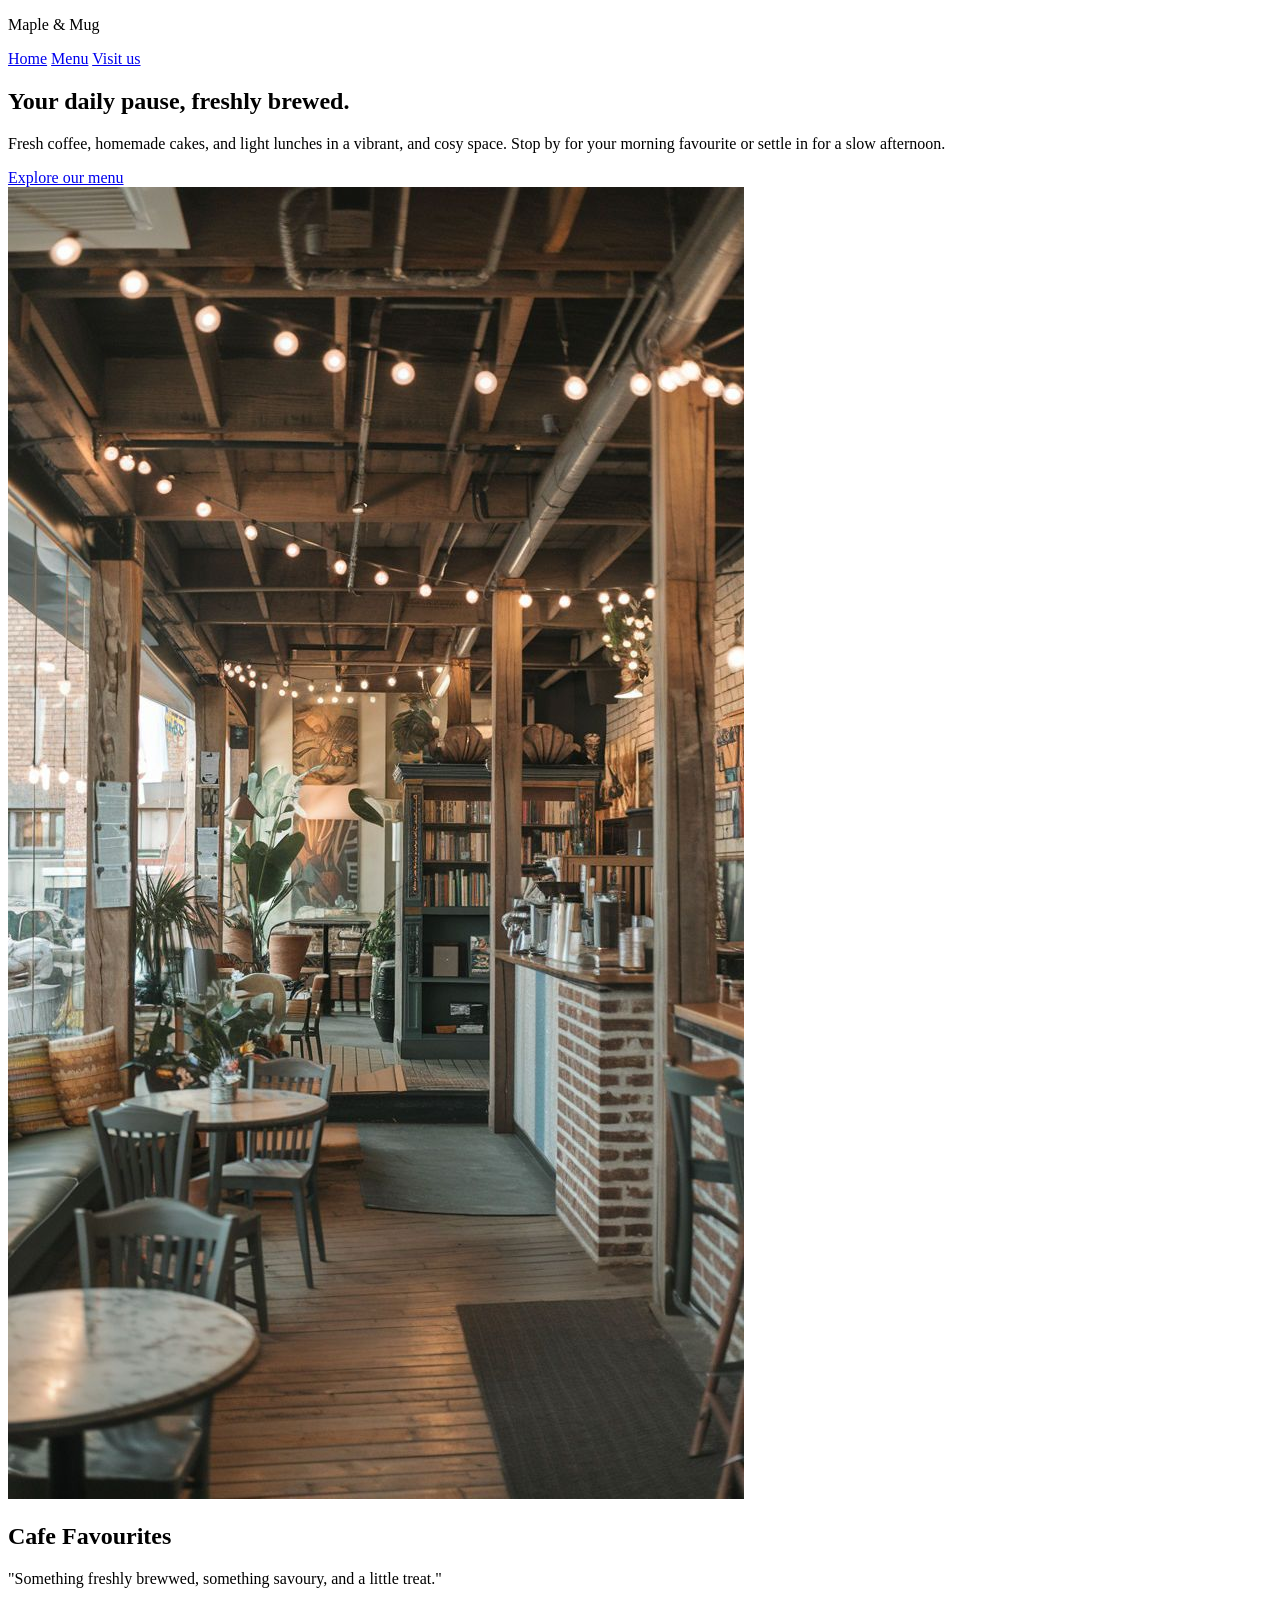
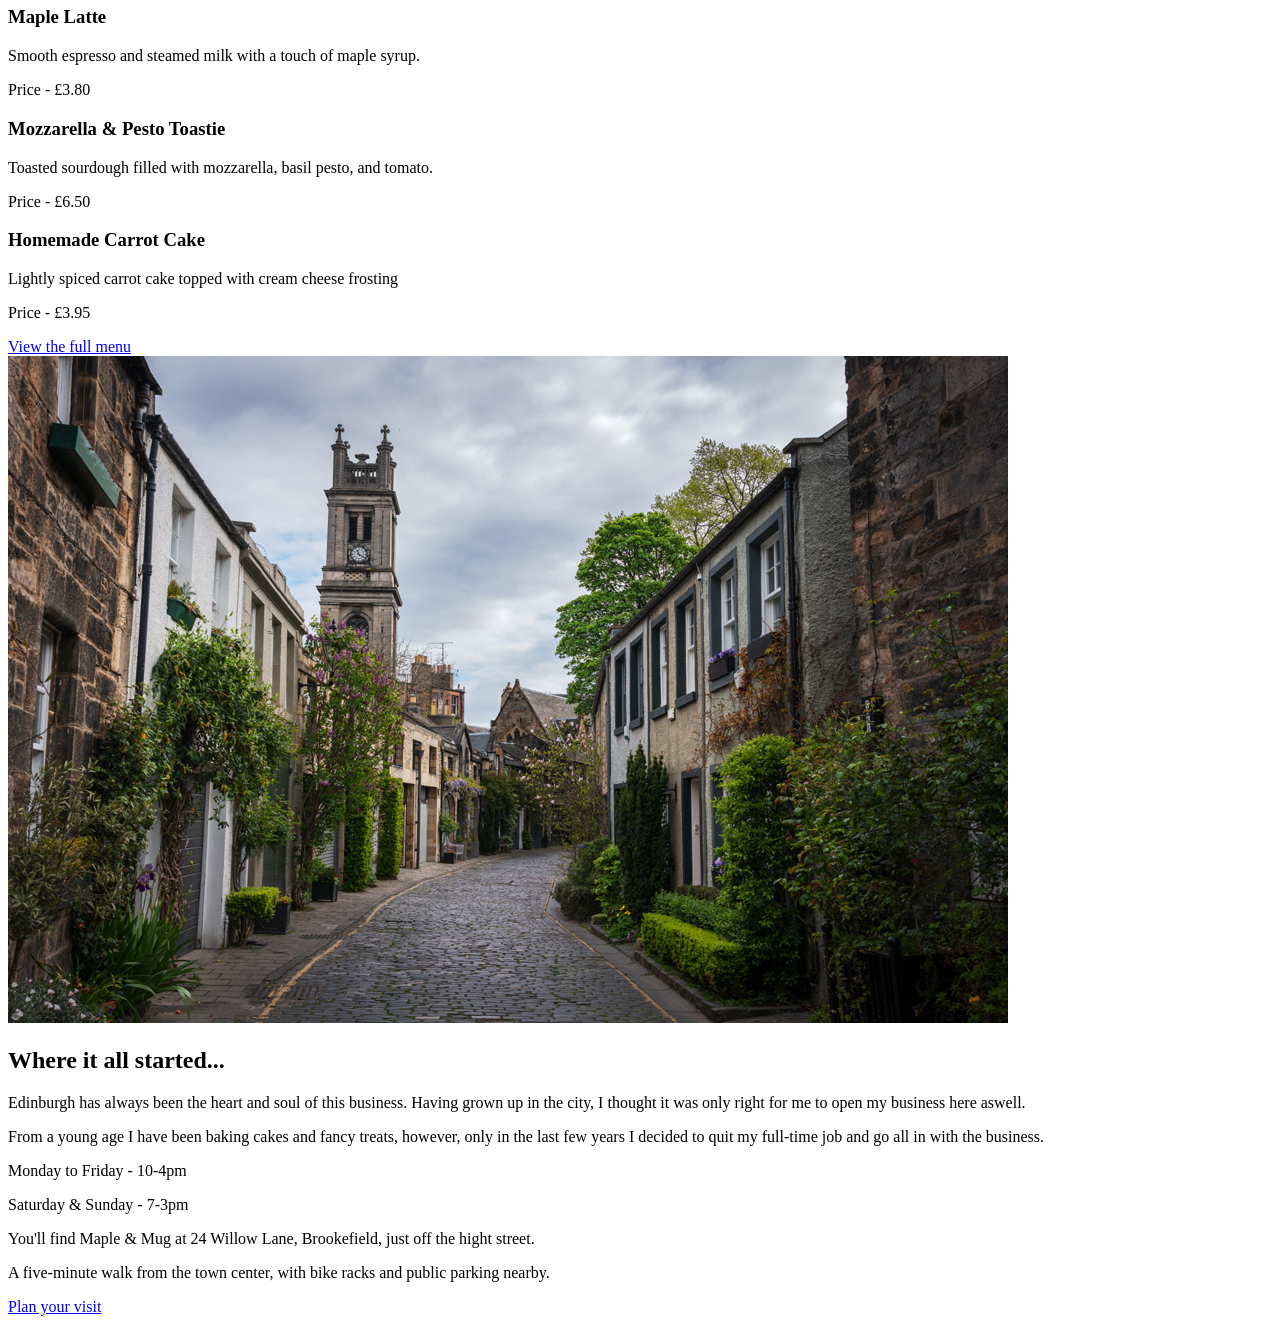
==== maple-and-mug/index.html @ d661c894 "Maple & Mug start" ====
<!DOCTYPE html>
<html lang="en">
    <head>
        <meta charset="UTF-8">
        <meta name="viewport" content="width=device-width, initial-scale=1.0">
        <title>Maple & Mug | Coffee Shop</title>
        <link rel="stylesheet" href="css/style.css">
    </head>
    <body>
        <header>
            <p class="brand">Maple & Mug</p>
            <nav class="navbar">
                <div class="nav-links">
                    <a href="index.html">Home</a>
                    <a href="menu.html">Menu</a>
                    <a href="visit.html">Visit us</a>
                </div>
            </nav>
            <main class="page-content">
                <section id="home" class="hero">
                    <div class="hero-content">
                        <h1>Your daily pause, freshly brewed.</h1>
                        <p>Fresh coffee, homemade cakes, and light lunches in a vibrant, and cosy space. Stop by for your morning favourite or settle in for a slow afternoon.</p>
                        <a href="menu.html" class="menu-button">Explore our menu</a>
                    </div>
                    <div class="hero-image">
                        <img src="images/cafe.jpg" alt="A warm, cosy cafe located in the heart of Edinburgh.">
                    </div>
                </section>
                <section id="favourites" class="favourites-preview">
                    <h2>Cafe Favourites</h2>
                    <p>"Something freshly brewwed, something savoury, and a little treat."</p>
                    <div class="favourites-grid">
                        <article class="favourites-card">
                            <h3>Maple Latte</h3>
                            <p>Smooth espresso and steamed milk with a touch of maple syrup.</p>
                            <p>Price - £3.80</p>
                        </article>
                        <article class="favourites-card">
                            <h3>Mozzarella & Pesto Toastie</h3>
                            <p>Toasted sourdough filled with mozzarella, basil pesto, and tomato.</p>
                            <p>Price - £6.50</p>
                        </article>
                        <article class="favourites-card">
                            <h3>Homemade Carrot Cake</h3>
                            <p>Lightly spiced carrot cake topped with cream cheese frosting</p>
                            <p>Price - £3.95</p>
                        </article>
                    </div>
                    <a href="menu.html" class="menu-button">View the full menu</a>
                </section>
                <section id="story" class="story-preview">
                    <div class="story-image">
                        <img src="images/city.jpg" alt="Edinburgh City, where Maple & Mug is located.">
                    </div>
                    <div class="story-content">
                        <h2>Where it all started...</h2>
                        <p>Edinburgh has always been the heart and soul of this business. Having grown up in the city, I thought it was only right for me to open my business here aswell.</p>
                        <p>From a young age I have been baking cakes and fancy treats, however, only in the last few years I decided to quit my full-time job and go all in with the business.</p>
                    </div>
                </section>
                <section id="visit" class="visit-preview">
                    <div class="hours">
                        <p>Monday to Friday - 10-4pm</p>
                        <p>Saturday & Sunday - 7-3pm</p>
                    </div>
                    <div class="location">
                        <p>You'll find Maple & Mug at 24 Willow Lane, Brookefield, just off the hight street.</p>
                        <p>A five-minute walk from the town center, with bike racks and public parking nearby.</p>
                    </div>
                    <a href="visit.html" class=visit-button>Plan your visit</a>
                </section>
                <footer>
                    
                </footer>
            </main>
        </header>
    </body>
    

</html>
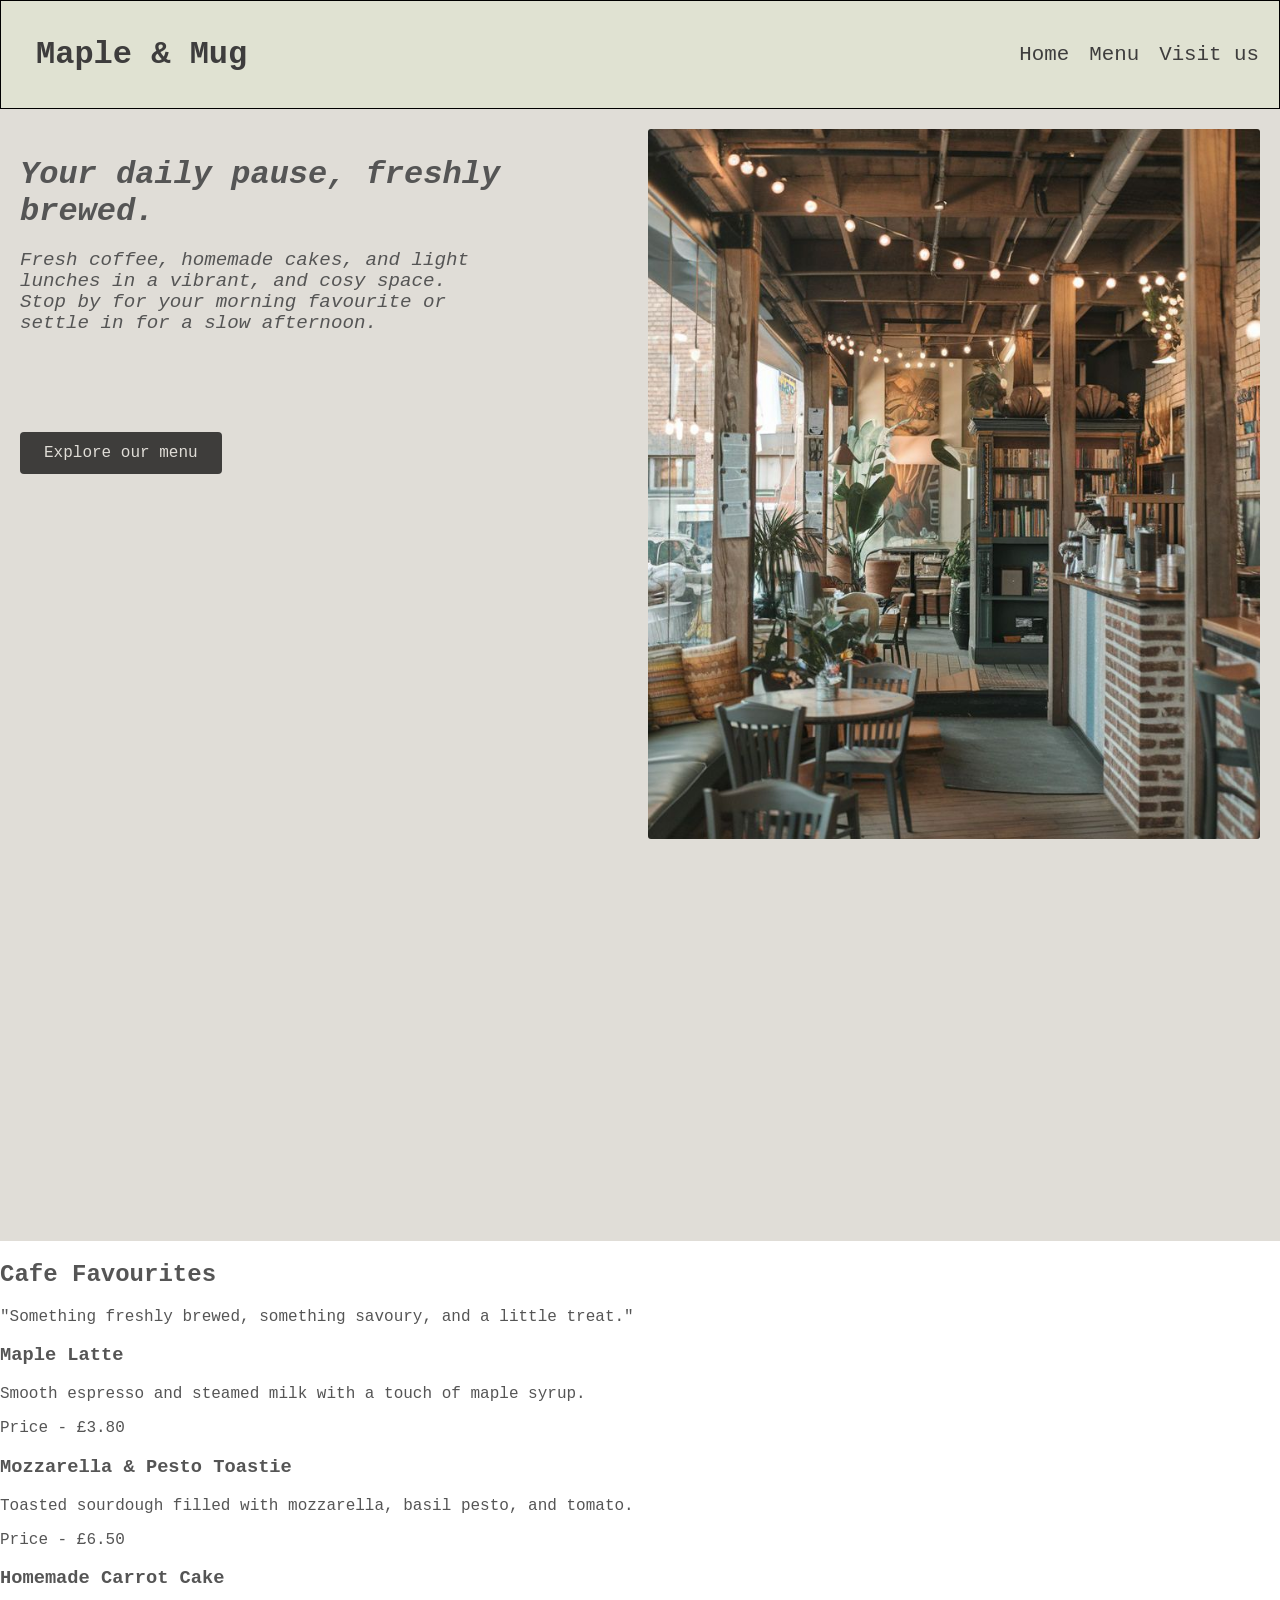
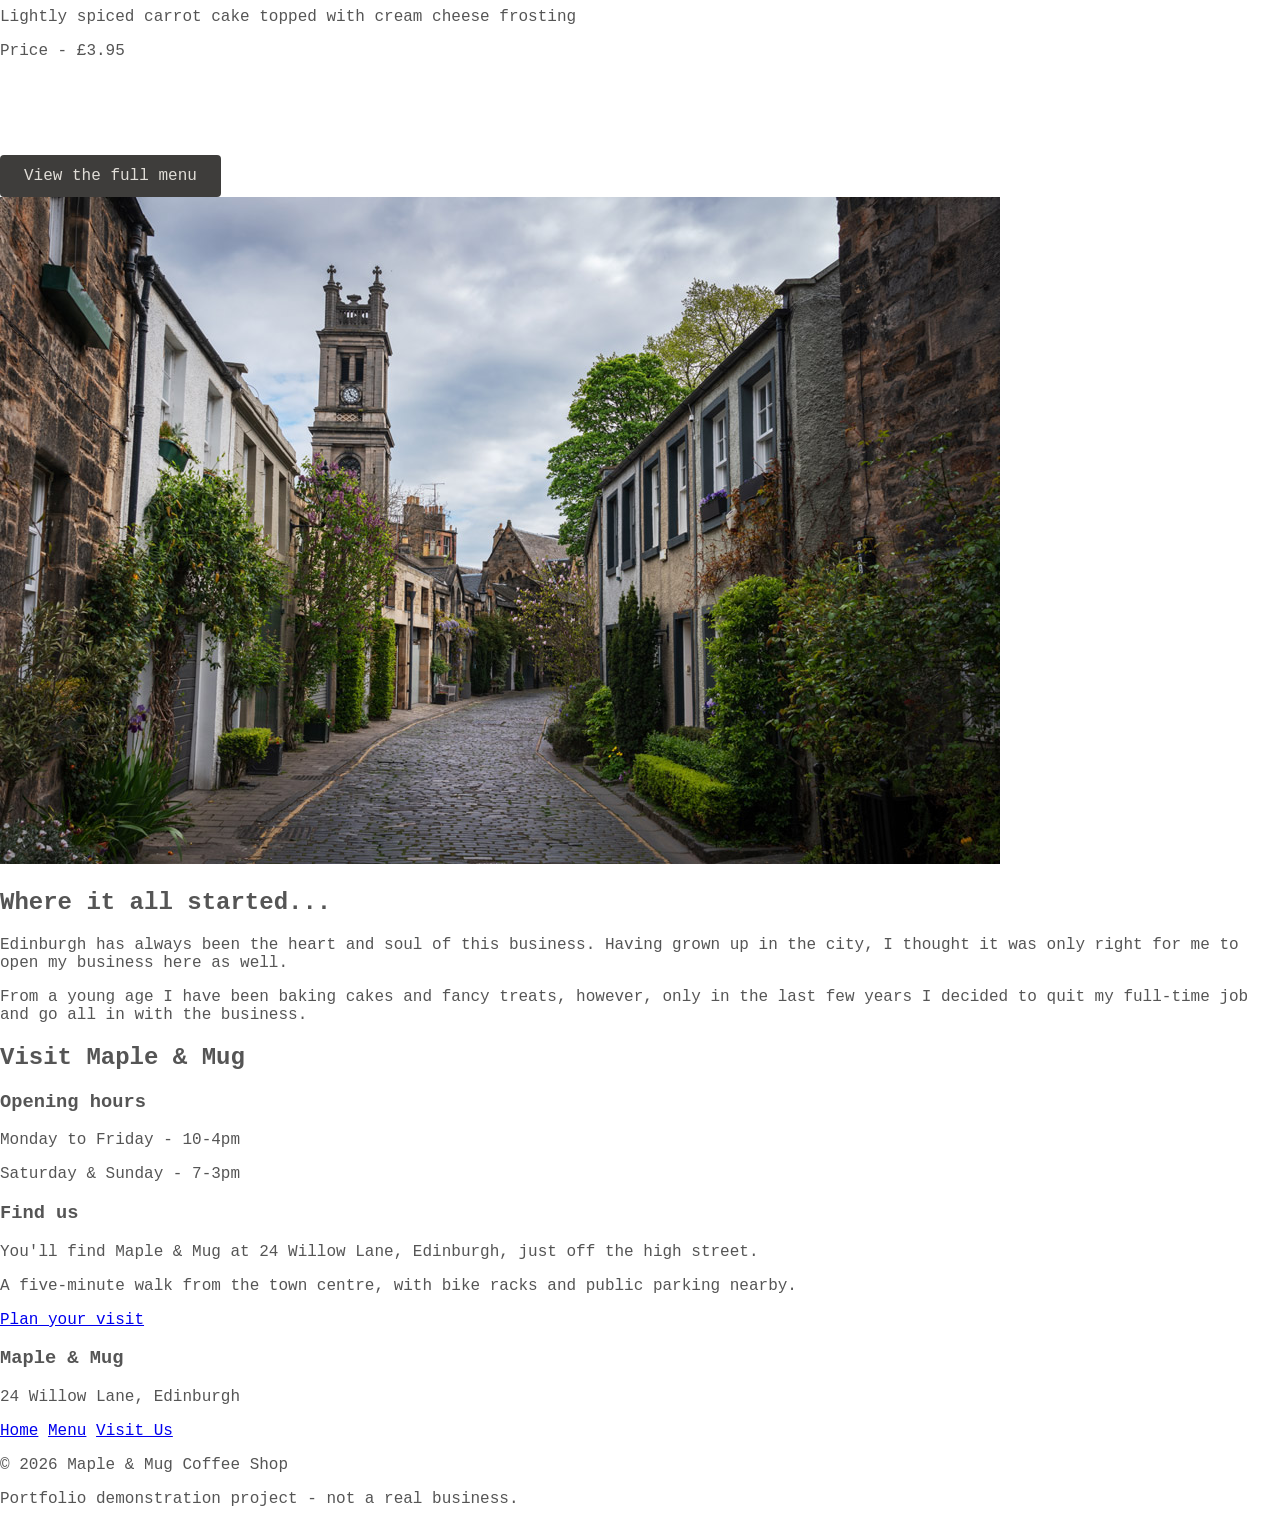
==== commit fb8154d0: "Maple and Mug styling" ====
--- a/maple-and-mug/index.html
+++ b/maple-and-mug/index.html
@@ -9,13 +9,14 @@
     <body>
         <header>
             <p class="brand">Maple & Mug</p>
-            <nav class="navbar">
+            <nav class="navbar" aria-label="Main Navigation">
                 <div class="nav-links">
                     <a href="index.html">Home</a>
                     <a href="menu.html">Menu</a>
                     <a href="visit.html">Visit us</a>
                 </div>
             </nav>
+        </header>
             <main class="page-content">
                 <section id="home" class="hero">
                     <div class="hero-content">
@@ -24,12 +25,12 @@
                         <a href="menu.html" class="menu-button">Explore our menu</a>
                     </div>
                     <div class="hero-image">
-                        <img src="images/cafe.jpg" alt="A warm, cosy cafe located in the heart of Edinburgh.">
+                        <img src="images/cafe.jpg" alt="A warm, cosy coffee shop.">
                     </div>
                 </section>
                 <section id="favourites" class="favourites-preview">
                     <h2>Cafe Favourites</h2>
-                    <p>"Something freshly brewwed, something savoury, and a little treat."</p>
+                    <p>"Something freshly brewed, something savoury, and a little treat."</p>
                     <div class="favourites-grid">
                         <article class="favourites-card">
                             <h3>Maple Latte</h3>
@@ -55,27 +56,37 @@
                     </div>
                     <div class="story-content">
                         <h2>Where it all started...</h2>
-                        <p>Edinburgh has always been the heart and soul of this business. Having grown up in the city, I thought it was only right for me to open my business here aswell.</p>
+                        <p>Edinburgh has always been the heart and soul of this business. Having grown up in the city, I thought it was only right for me to open my business here as well.</p>
                         <p>From a young age I have been baking cakes and fancy treats, however, only in the last few years I decided to quit my full-time job and go all in with the business.</p>
                     </div>
                 </section>
                 <section id="visit" class="visit-preview">
+                    <h2>Visit Maple & Mug</h2>
                     <div class="hours">
+                        <h3>Opening hours</h3>
                         <p>Monday to Friday - 10-4pm</p>
                         <p>Saturday & Sunday - 7-3pm</p>
                     </div>
                     <div class="location">
-                        <p>You'll find Maple & Mug at 24 Willow Lane, Brookefield, just off the hight street.</p>
-                        <p>A five-minute walk from the town center, with bike racks and public parking nearby.</p>
+                        <h3>Find us</h3>
+                        <p>You'll find Maple & Mug at 24 Willow Lane, Edinburgh, just off the high street.</p>
+                        <p>A five-minute walk from the town centre, with bike racks and public parking nearby.</p>
                     </div>
-                    <a href="visit.html" class=visit-button>Plan your visit</a>
+                    <a href="visit.html" class="visit-button">Plan your visit</a>
                 </section>
-                <footer>
-                    
-                </footer>
             </main>
-        </header>
+            <footer>
+                <h3>Maple & Mug</h3>
+                <p>24 Willow Lane, Edinburgh</p>
+                <nav aria-label="Footer Navigation">
+                    <div class="footer-links">
+                        <a href="index.html">Home</a>
+                        <a href="menu.html">Menu</a>
+                        <a href="visit.html">Visit Us</a>
+                    </div>
+                </nav>
+                <p>&copy; 2026 Maple & Mug Coffee Shop</p>
+                <p>Portfolio demonstration project - not a real business.</p>   
+            </footer>
     </body>
-    
-
 </html>
--- a/maple-and-mug/css/style.css
+++ b/maple-and-mug/css/style.css
@@ -0,0 +1,89 @@
+* {
+    box-sizing: border-box;
+}
+
+header {
+    display: flex;
+    justify-content: space-between;
+    align-items: center;
+    background-color: rgb(224, 226, 210);
+    border: 1px solid black;
+    padding: 20px;
+    gap: 20px;
+    font-family: 'Courier New', Courier, monospace;
+}
+
+.brand {
+    font-size: 2rem;
+    color: rgb(62, 61, 61);
+    font-weight: bold;
+    margin: 15px;
+}
+
+.nav-links {
+    display: flex;
+    gap: 20px;
+    flex-wrap: wrap;
+}
+
+.nav-links a {
+    text-decoration: none;
+    color:rgb(62, 61, 61);
+    font-size: 1.3rem;
+}
+
+.nav-links a:hover {
+    color:rgb(32, 32, 32);
+}
+
+.nav-links a:focus-visible {
+    outline: 3px solid rgb(0, 0, 0);
+    outline-offset: 4px;
+}
+
+body {
+    font-family: 'Courier New', Courier, monospace;
+    color: rgb(85, 85, 85);
+    margin: 0px;
+}
+
+.hero {
+    display: grid;
+    grid-template-columns: 1fr 1fr;
+    padding: 20px;
+    gap: 15px;
+    background-color: rgb(224, 221, 215);
+}
+
+.hero-image img {
+    width: 100%;
+    max-width: 100%;
+    height: 65%;
+    object-fit:cover;
+    display: block;
+    border-radius: 3px;
+}
+
+.hero-content h1 {
+    font-size: 2rem;
+    font-weight: bolder;
+    font-style: oblique;
+    margin-bottom: 20px;
+}
+
+.hero-content p {
+    font-size: 1.2rem;
+    font-style: oblique;
+    max-width: 40ch;
+    line-height: 1.1;
+}
+
+.menu-button {
+    display: inline-block;
+    background-color: rgb(62, 61, 59);
+    padding: 12px 24px;
+    color: rgb(224, 221, 215);
+    border-radius: 4px;
+    text-decoration: none;
+    margin-top: 79px;
+}
